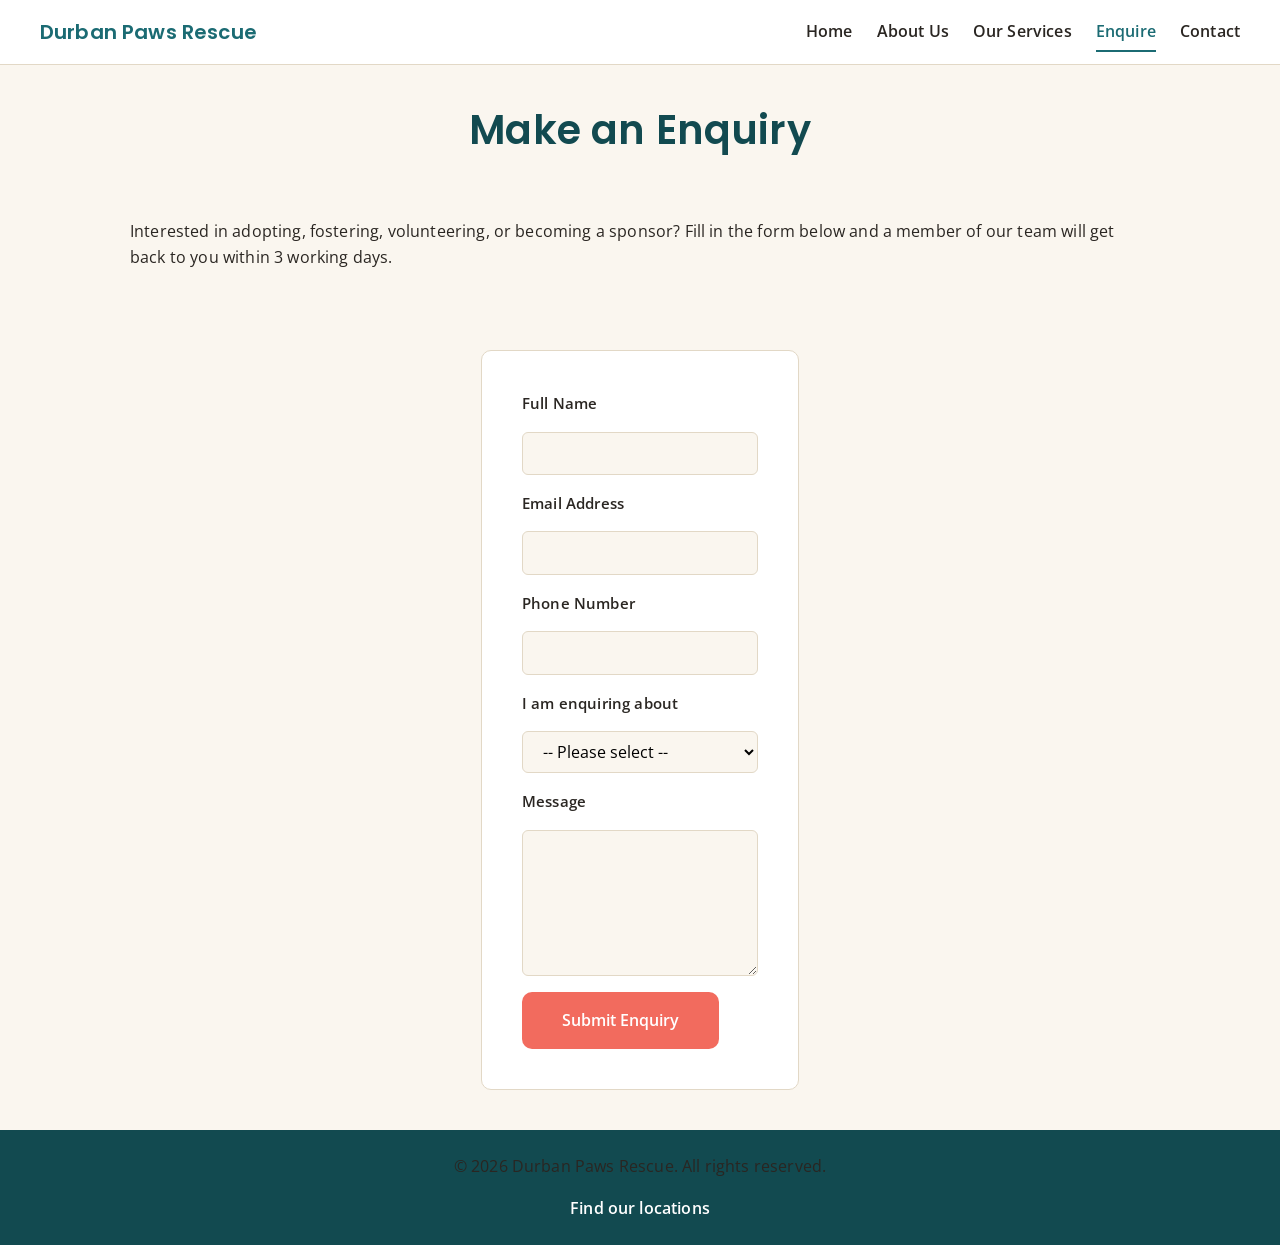
==== durban-paws-rescue/enquiry.html @ 4f7f2c4b "Add files via upload" ====
<!DOCTYPE html>
<html lang="en">
<head>
  <meta charset="UTF-8">
  <meta name="viewport" content="width=device-width, initial-scale=1.0">
  <title>Enquire | Durban Paws Rescue</title>
  <meta name="description" content="Enquire about adopting, fostering, volunteering, or sponsoring Durban Paws Rescue.">
  <link rel="preconnect" href="https://fonts.googleapis.com">
  <link rel="preconnect" href="https://fonts.gstatic.com" crossorigin>
  <link href="https://fonts.googleapis.com/css2?family=Open+Sans:wght@400;600&family=Poppins:wght@600&display=swap" rel="stylesheet">
  <link rel="stylesheet" href="css/style.css">
</head>
<body>

  <header>
    <div class="logo">
      <a href="index.html">Durban Paws Rescue</a>
    </div>
    <nav>
      <ul>
        <li><a href="index.html">Home</a></li>
        <li><a href="about.html">About Us</a></li>
        <li><a href="services.html">Our Services</a></li>
        <li><a href="enquiry.html" aria-current="page">Enquire</a></li>
        <li><a href="contact.html">Contact</a></li>
      </ul>
    </nav>
  </header>

  <main>

    <h1>Make an Enquiry</h1>
    <p>
      Interested in adopting, fostering, volunteering, or becoming a sponsor? Fill in the form
      below and a member of our team will get back to you within 3 working days.
    </p>

    <!-- Enquiry form: since this is a non-profit, includes volunteer/sponsor options as required -->
    <form action="#" method="post" id="enquiry-form">

      <label for="full-name">Full Name</label>
      <input type="text" id="full-name" name="full-name" required>

      <label for="email">Email Address</label>
      <input type="email" id="email" name="email" required>

      <label for="phone">Phone Number</label>
      <input type="tel" id="phone" name="phone">

      <label for="enquiry-type">I am enquiring about</label>
      <select id="enquiry-type" name="enquiry-type" required>
        <option value="">-- Please select --</option>
        <option value="adoption">Adoption</option>
        <option value="fostering">Fostering</option>
        <option value="volunteering">Volunteering</option>
        <option value="sponsorship">Becoming a Sponsor</option>
        <option value="other">Other</option>
      </select>

      <label for="message">Message</label>
      <textarea id="message" name="message" rows="5" required></textarea>

      <button type="submit">Submit Enquiry</button>

    </form>

  </main>

  <footer>
    <p>&copy; 2026 Durban Paws Rescue. All rights reserved.</p>
    <p><a href="contact.html">Find our locations</a></p>
  </footer>

  <script src="js/script.js"></script>
</body>
</html>
---- durban-paws-rescue/css/style.css ----
/* 1. CSS reset / base style  */

*,
*::before,
*::after {
  box-sizing: border-box;
  margin: 0;
  padding: 0;
}

html {
  scroll-behavior: smooth;
}

img {
  display: block;
  max-width: 100%;
  height: auto;
}

ul {
  list-style: none;
}

a {
  color: inherit;
  text-decoration: none;
}

button {
  font: inherit;
  cursor: pointer;
}

/* 2. Custom properties (design tokens) */

:root {
  /* Colour scheme, matched to the Part 1 project proposal */
  --color-teal: #1b6b73;
  --color-teal-dark: #124a50;
  --color-sand: #f2e9dc;
  --color-sand-light: #faf6ef;
  --color-coral: #f26b5e;
  --color-coral-dark: #d54f42;
  --color-text: #2a2622;
  --color-text-muted: #5c564d;
  --color-white: #ffffff;
  --color-border: #e2d8c6;

  /* Typography scale */
  --font-heading: "Poppins", "Segoe UI", Arial, sans-serif;
  --font-body: "Open Sans", "Segoe UI", Arial, sans-serif;
  --step-0: 1rem;
  --step-1: 1.25rem;
  --step-2: 1.75rem;
  --step-3: 2.5rem;

  /* Spacing scale, used for padding/margin/gap throughout */
  --space-xs: 0.5rem;
  --space-sm: 1rem;
  --space-md: 1.5rem;
  --space-lg: 2.5rem;
  --space-xl: 4rem;

  /* Layout */
  --max-width: 1100px;
  --radius: 10px;
  --shadow: 0 4px 14px rgba(27, 107, 115, 0.12);
}

/* 3. Typography */
body {
  font-family: var(--font-body);
  font-size: var(--step-0);
  line-height: 1.6;
  letter-spacing: 0.01em;
  color: var(--color-text);
  background-color: var(--color-sand-light);
}

h1,
h2,
h3 {
  font-family: var(--font-heading);
  font-weight: 600;
  line-height: 1.25;
  color: var(--color-teal-dark);
}

h1 {
  font-size: var(--step-3);
}

h2 {
  font-size: var(--step-2);
  margin-bottom: var(--space-sm);
}

h3 {
  font-size: var(--step-1);
  margin-bottom: var(--space-xs);
}

p {
  margin-bottom: var(--space-sm);
  color: var(--color-text);
}

p:last-child {
  margin-bottom: 0;
}

/* 4. Header and navigation  */
header {
  display: flex;
  justify-content: space-between;
  align-items: center;
  flex-wrap: wrap;
  gap: var(--space-sm);
  padding: var(--space-sm) var(--space-lg);
  background-color: var(--color-white);
  border-bottom: 1px solid var(--color-border);
  position: sticky;
  top: 0;
  z-index: 10;
}

.logo a {
  font-family: var(--font-heading);
  font-weight: 600;
  font-size: var(--step-1);
  color: var(--color-teal);
}

nav ul {
  display: flex;
  gap: var(--space-md);
}

nav a {
  font-weight: 600;
  padding: var(--space-xs) 0;
  border-bottom: 2px solid transparent;
  transition: border-color 0.2s ease, color 0.2s ease;
}

nav a:hover,
nav a:focus-visible {
  color: var(--color-coral);
  border-bottom-color: var(--color-coral);
}

nav a[aria-current="page"] {
  color: var(--color-teal);
  border-bottom-color: var(--color-teal);
}

/* 5. Buttons and links  */
main {
  max-width: var(--max-width);
  margin: 0 auto;
  padding: var(--space-lg);
  display: flex;
  flex-direction: column;
  gap: var(--space-xl);
}

.cta-button {
  display: inline-block;
  background-color: var(--color-coral);
  color: var(--color-white);
  font-weight: 600;
  padding: var(--space-sm) var(--space-md);
  border-radius: var(--radius);
  transition: background-color 0.2s ease, transform 0.15s ease;
}

.cta-button:hover,
.cta-button:focus-visible {
  background-color: var(--color-coral-dark);
  transform: translateY(-2px);
}

.cta-button:active {
  transform: translateY(0);
}

.intro a {
  color: var(--color-teal);
  font-weight: 600;
  border-bottom: 1px solid transparent;
  transition: border-color 0.2s ease;
}

.intro a:hover,
.intro a:focus-visible {
  border-bottom-color: var(--color-teal);
}

/* 6. Homepage sections */
.hero {
  text-align: center;
  background-color: var(--color-white);
  border-radius: var(--radius);
  padding: var(--space-xl) var(--space-lg);
  box-shadow: var(--shadow);
}

.hero img {
  display: block;
  margin-left: auto;
  margin-right: auto;
  width: 100%;
  max-height: 420px;
  object-fit: cover;
  border-radius: var(--radius);
  margin-bottom: var(--space-md);
}

.hero h1 {
  margin-bottom: var(--space-sm);
}

.hero p {
  max-width: 45ch;
  margin-inline: auto;
  margin-bottom: var(--space-md);
  color: var(--color-text-muted);
}

.intro {
  text-align: center;
  max-width: 65ch;
  margin-inline: auto;
}

.highlights ul {
  display: grid;
  grid-template-columns: repeat(3, 1fr);
  gap: var(--space-md);
}

.highlights li {
  background-color: var(--color-white);
  border: 1px solid var(--color-border);
  border-radius: var(--radius);
  padding: var(--space-md);
  transition: box-shadow 0.2s ease, transform 0.2s ease;
}

.highlights li:hover {
  box-shadow: var(--shadow);
  transform: translateY(-4px);
}

.cta-repeat {
  text-align: center;
  background-color: var(--color-teal);
  color: var(--color-white);
  border-radius: var(--radius);
  padding: var(--space-xl) var(--space-lg);
}

.cta-repeat h2 {
  color: var(--color-white);
}

.cta-repeat p {
  color: var(--color-sand);
  max-width: 50ch;
  margin-inline: auto;
  margin-bottom: var(--space-md);
}

.cta-repeat .cta-button {
  background-color: var(--color-white);
  color: var(--color-teal-dark);
}

.cta-repeat .cta-button:hover,
.cta-repeat .cta-button:focus-visible {
  background-color: var(--color-sand);
}

/* 7. About page sections */
main > h1 {
  text-align: center;
}

.history,
.mission-vision {
  max-width: 70ch;
  margin-inline: auto;
  text-align: center;
}

.mission-vision h2 {
  margin-top: var(--space-md);
}

.team ul {
  display: grid;
  grid-template-columns: repeat(3, 1fr);
  gap: var(--space-md);
}

.team li {
  background-color: var(--color-white);
  border: 1px solid var(--color-border);
  border-radius: var(--radius);
  padding: var(--space-md);
  text-align: center;
}

.team img {
  width: 140px;
  height: 140px;
  object-fit: cover;
  border-radius: 50%;
  margin: 0 auto var(--space-sm);
  border: 3px solid var(--color-sand);
}

/* 8. Services page sections */
.service {
  display: grid;
  grid-template-columns: 1fr 1.4fr;
  gap: var(--space-md);
  align-items: center;
  background-color: var(--color-white);
  border: 1px solid var(--color-border);
  border-radius: var(--radius);
  padding: var(--space-md);
}

.service img {
  width: 100%;
  height: 220px;
  object-fit: cover;
  border-radius: var(--radius);
  grid-row: 1 / 3;
}

.service h2 {
  grid-column: 2;
}

.service p,
.service ul {
  grid-column: 2;
}

.service ul {
  list-style: disc;
  padding-left: var(--space-md);
  color: var(--color-text-muted);
}

.service ul li {
  margin-bottom: var(--space-xs);
}

/* 9. Forms (enquiry and contact pages) */
form {
  max-width: 560px;
  margin-inline: auto;
  display: flex;
  flex-direction: column;
  gap: var(--space-sm);
  background-color: var(--color-white);
  border: 1px solid var(--color-border);
  border-radius: var(--radius);
  padding: var(--space-lg);
}

form label {
  font-weight: 600;
  font-size: 0.95rem;
}

form input,
form select,
form textarea {
  width: 100%;
  font: inherit;
  padding: var(--space-xs) var(--space-sm);
  border: 1px solid var(--color-border);
  border-radius: 6px;
  background-color: var(--color-sand-light);
  transition: border-color 0.2s ease, box-shadow 0.2s ease;
}

form input:focus,
form select:focus,
form textarea:focus {
  outline: none;
  border-color: var(--color-teal);
  box-shadow: 0 0 0 3px rgba(27, 107, 115, 0.15);
}

form textarea {
  resize: vertical;
  min-height: 120px;
}

form button {
  align-self: flex-start;
  background-color: var(--color-coral);
  color: var(--color-white);
  font-weight: 600;
  border: none;
  padding: var(--space-sm) var(--space-lg);
  border-radius: var(--radius);
  transition: background-color 0.2s ease, transform 0.15s ease;
}

form button:hover,
form button:focus-visible {
  background-color: var(--color-coral-dark);
  transform: translateY(-2px);
}

form button:active {
  transform: translateY(0);
}

/* 10. Contact locations and map */
.locations {
  display: grid;
  grid-template-columns: repeat(2, 1fr);
  gap: var(--space-md);
}

.location {
  background-color: var(--color-white);
  border: 1px solid var(--color-border);
  border-radius: var(--radius);
  padding: var(--space-md);
}

.location h2 {
  font-size: var(--step-1);
}

.location iframe {
  width: 100%;
  border-radius: var(--radius);
  margin-top: var(--space-sm);
}

/* 11. Footer */
footer {
  text-align: center;
  padding: var(--space-md);
  background-color: var(--color-teal-dark);
  color: var(--color-sand);
}

footer a {
  font-weight: 600;
  color: var(--color-white);
  border-bottom: 1px solid transparent;
  transition: border-color 0.2s ease;
}

footer a:hover,
footer a:focus-visible {
  border-bottom-color: var(--color-white);
}

/* 12. Responsive breakpoints */

/* Tablet */
@media (max-width: 1024px) {
  main {
    padding: var(--space-md);
    gap: var(--space-lg);
  }

  .highlights ul,
  .team ul {
    grid-template-columns: repeat(2, 1fr);
  }

  .service {
    grid-template-columns: 1fr;
  }

  .service img {
    grid-row: auto;
    height: 200px;
  }

  .service h2,
  .service p,
  .service ul {
    grid-column: auto;
  }

  .locations {
    grid-template-columns: 1fr;
  }
}

/* Mobile */
@media (max-width: 600px) {
  header {
    flex-direction: column;
    align-items: flex-start;
    padding: var(--space-sm) var(--space-md);
  }

  nav ul {
    flex-direction: column;
    gap: var(--space-xs);
    width: 100%;
  }

  main {
    padding: var(--space-sm);
    gap: var(--space-lg);
  }

  h1 {
    font-size: var(--step-2);
  }

  h2 {
    font-size: var(--step-1);
  }

  .hero {
    padding: var(--space-lg) var(--space-sm);
  }

  .highlights ul,
  .team ul {
    grid-template-columns: 1fr;
  }

  form {
    padding: var(--space-md);
  }

  form button {
    width: 100%;
  }
}
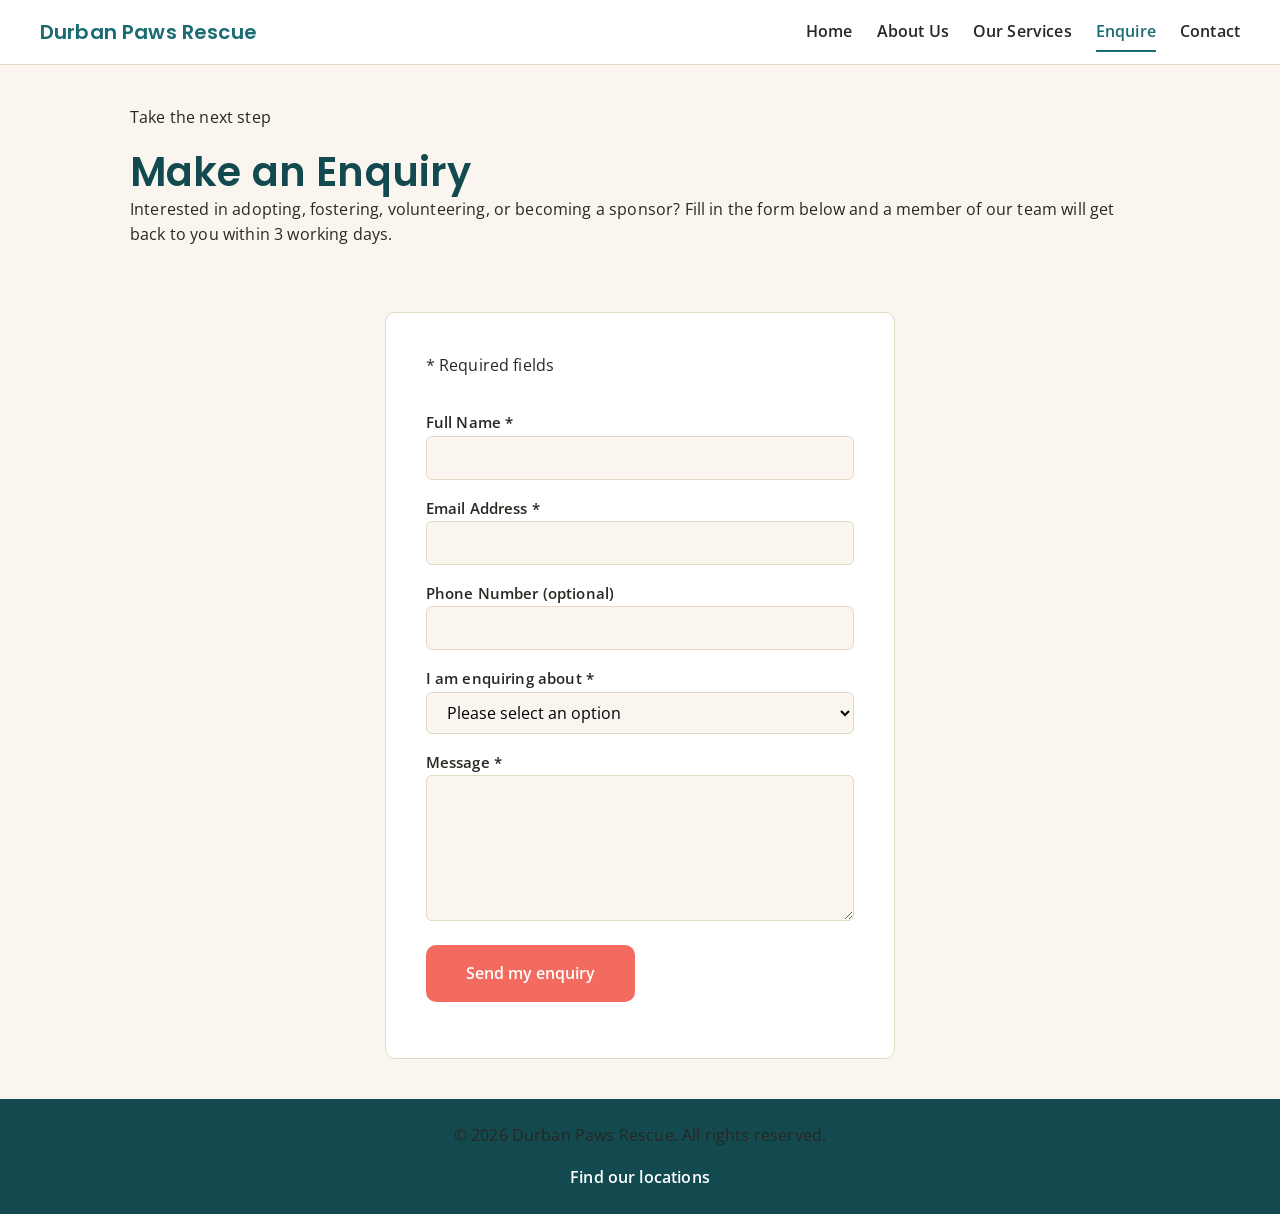
==== commit a4b79645: "Improve accessibility features in enquiry form Updated enquiry form for better accessibility and use" ====
--- a/durban-paws-rescue/enquiry.html
+++ b/durban-paws-rescue/enquiry.html
@@ -10,7 +10,7 @@
   <link href="https://fonts.googleapis.com/css2?family=Open+Sans:wght@400;600&family=Poppins:wght@600&display=swap" rel="stylesheet">
   <link rel="stylesheet" href="css/style.css">
 </head>
-<body>
+<body class="enquiry-page-background">
 
   <header>
     <div class="logo">
@@ -27,40 +27,54 @@
     </nav>
   </header>
 
-  <main>
+  <main class="enquiry-page">
 
-    <h1>Make an Enquiry</h1>
-    <p>
-      Interested in adopting, fostering, volunteering, or becoming a sponsor? Fill in the form
-      below and a member of our team will get back to you within 3 working days.
-    </p>
+    <section class="enquiry-intro" aria-labelledby="enquiry-heading">
+      <p class="eyebrow">Take the next step</p>
+      <h1 id="enquiry-heading">Make an Enquiry</h1>
+      <p>
+        Interested in adopting, fostering, volunteering, or becoming a sponsor? Fill in the form
+        below and a member of our team will get back to you within 3 working days.
+      </p>
+    </section>
 
-    <!-- Enquiry form: since this is a non-profit, includes volunteer/sponsor options as required -->
-    <form action="#" method="post" id="enquiry-form">
+    <form action="#" method="post" id="enquiry-form" aria-describedby="form-note">
+      <p class="form-note" id="form-note"><span aria-hidden="true">*</span> Required fields</p>
 
-      <label for="full-name">Full Name</label>
-      <input type="text" id="full-name" name="full-name" required>
+      <div class="form-field">
+        <label for="full-name">Full Name <span aria-hidden="true">*</span></label>
+        <input type="text" id="full-name" name="full-name" autocomplete="name" required>
+      </div>
 
-      <label for="email">Email Address</label>
-      <input type="email" id="email" name="email" required>
+      <div class="form-field">
+        <label for="email">Email Address <span aria-hidden="true">*</span></label>
+        <input type="email" id="email" name="email" autocomplete="email" required>
+      </div>
 
-      <label for="phone">Phone Number</label>
-      <input type="tel" id="phone" name="phone">
+      <div class="form-field">
+        <label for="phone">Phone Number <span class="optional">(optional)</span></label>
+        <input type="tel" id="phone" name="phone" autocomplete="tel">
+      </div>
 
-      <label for="enquiry-type">I am enquiring about</label>
-      <select id="enquiry-type" name="enquiry-type" required>
-        <option value="">-- Please select --</option>
-        <option value="adoption">Adoption</option>
-        <option value="fostering">Fostering</option>
-        <option value="volunteering">Volunteering</option>
-        <option value="sponsorship">Becoming a Sponsor</option>
-        <option value="other">Other</option>
-      </select>
+      <div class="form-field">
+        <label for="enquiry-type">I am enquiring about <span aria-hidden="true">*</span></label>
+        <select id="enquiry-type" name="enquiry-type" required>
+          <option value="">Please select an option</option>
+          <option value="adoption">Adoption</option>
+          <option value="fostering">Fostering</option>
+          <option value="volunteering">Volunteering</option>
+          <option value="sponsorship">Becoming a Sponsor</option>
+          <option value="other">Other</option>
+        </select>
+      </div>
 
-      <label for="message">Message</label>
-      <textarea id="message" name="message" rows="5" required></textarea>
+      <div class="form-field">
+        <label for="message">Message <span aria-hidden="true">*</span></label>
+        <textarea id="message" name="message" rows="5" required></textarea>
+      </div>
 
-      <button type="submit">Submit Enquiry</button>
+      <button type="submit">Send my enquiry</button>
+      <p class="form-status" id="form-status" role="status" aria-live="polite"></p>
 
     </form>
 
